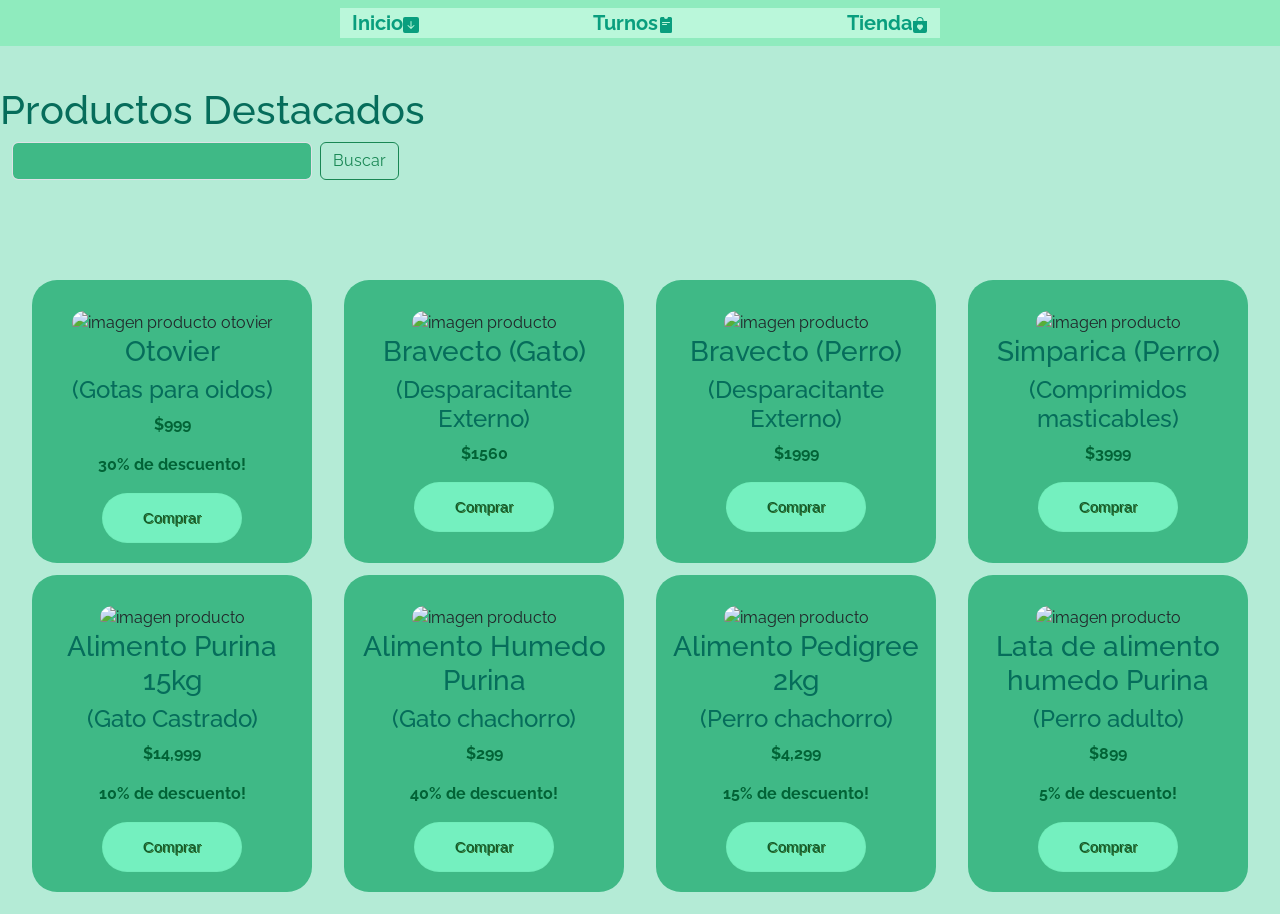
==== tienda.html @ 761853f3 "inicial-commit" ====
<!DOCTYPE html>
<html lang="en">
<head>
    <meta charset="UTF-8">
    <meta name="viewport" content="width=device-width, initial-scale=1.0">
    <title>Document</title>
     <link href="https://fonts.googleapis.com/css2?family=Raleway&display=swap" rel="stylesheet">
    <link href="https://cdn.jsdelivr.net/npm/bootstrap@5.3.3/dist/css/bootstrap.min.css" rel="stylesheet">
    <link rel="stylesheet" href="tienda.css">
</head>
<header><nav class="navbar navbar-expand-lg custom-navbar">
  <div class="container-fluid">
   
          <a class="nav-link" href="index.html">Inicio<svg xmlns="http://www.w3.org/2000/svg" width="16" height="16" fill="currentColor" class="bi bi-arrow-down-square-fill" viewBox="0 0 16 16">
  <path d="M2 0a2 2 0 0 0-2 2v12a2 2 0 0 0 2 2h12a2 2 0 0 0 2-2V2a2 2 0 0 0-2-2zm6.5 4.5v5.793l2.146-2.147a.5.5 0 0 1 .708.708l-3 3a.5.5 0 0 1-.708 0l-3-3a.5.5 0 1 1 .708-.708L7.5 10.293V4.5a.5.5 0 0 1 1 0"/>
</svg></a>
          <a class="nav-link" href="turnos.html">Turnos<svg xmlns="http://www.w3.org/2000/svg" width="16" height="16" fill="currentColor" class="bi bi-pass-fill" viewBox="0 0 16 16">
  <path d="M10 0a2 2 0 1 1-4 0H3.5A1.5 1.5 0 0 0 2 1.5v13A1.5 1.5 0 0 0 3.5 16h9a1.5 1.5 0 0 0 1.5-1.5v-13A1.5 1.5 0 0 0 12.5 0zM4.5 5h7a.5.5 0 0 1 0 1h-7a.5.5 0 0 1 0-1m0 2h4a.5.5 0 0 1 0 1h-4a.5.5 0 0 1 0-1"/>
</svg></a>
          <a class="nav-link" href="tienda.html">Tienda<svg xmlns="http://www.w3.org/2000/svg" width="16" height="16" fill="currentColor" class="bi bi-bag-heart-fill" viewBox="0 0 16 16">
  <path d="M11.5 4v-.5a3.5 3.5 0 1 0-7 0V4H1v10a2 2 0 0 0 2 2h10a2 2 0 0 0 2-2V4zM8 1a2.5 2.5 0 0 1 2.5 2.5V4h-5v-.5A2.5 2.5 0 0 1 8 1m0 6.993c1.664-1.711 5.825 1.283 0 5.132-5.825-3.85-1.664-6.843 0-5.132"/>
</svg></a>
    </div>
    
</nav></header>
  <!--seccion productos-->
   <h1>Productos Destacados</h1>
  
  <div class="container-fluid seach-cont">
    <form class="d-flex" role="search">
      <input class="form-control me-2" type="search" placeholder="" aria-label="Search"/>
      <button class="btn btn-outline-success" type="submit">Buscar</button>
    </form>
  </div>

  <div class="products">
   
  <!--producto 1-->
  <div class="product">
    <img src="https://d2r9epyceweg5n.cloudfront.net/stores/019/016/products/otovier_nf_2021_web1-243cff1a7e967b3cab16173712966179-640-0.jpg" alt="imagen producto otovier">
    <h3>Otovier</h3>
    <h4>(Gotas para oidos)</h4>
    <p>$999</p>
    <p>30% de descuento!</p>
    <button> Comprar </button>
  </div>
  <!--producto 2-->
  <div class="product">
    <img src="https://vetpost.co.nz/wp-content/uploads/Untitled-design-85-1024x1024.png" alt="imagen producto ">
    <h3>Bravecto (Gato)</h3>
    <h4>(Desparacitante Externo)</h4>
    <p>$1560</p>
    <p></p>
    <button> Comprar </button>
  </div>
   <!--producto 3-->
<div class="product">
    <img src="https://vetpost.co.nz/wp-content/uploads/Untitled-design-79.png" alt="imagen producto ">
    <h3>Bravecto (Perro)</h3>
    <h4>(Desparacitante Externo)</h4>
    <p>$1999</p>
    <p></p>
    <button> Comprar </button>
  </div>
   <!--producto 4-->
<div class="product">
    <img src="https://www.tusmascotas.cl/wp-content/uploads/2023/03/simparica-5-a-10-3-comprimidos-1.jpg" alt="imagen producto">
    <h3>Simparica (Perro)</h3>
    <h4>(Comprimidos masticables)</h4>
    <p>$3999</p>
    <p></p>
    <button> Comprar </button>
  </div>
  <!--producto 5-->
<div class="product">
    <img src="https://petbaar.vtexassets.com/arquivos/ids/157124/purina-pro-plan-gato-reduced-calories-03-01.jpg?v=638123015090970000" alt="imagen producto">
    <h3>Alimento Purina 15kg</h3>
    <h4>(Gato Castrado)</h4>
    <p>$14,999</p>
    <p>10% de descuento!</p>
    <button> Comprar </button>
  </div>
<!--producto 6-->
  <div class="product">
    <img src="https://a2.soysuper.com/57b7ecfa7f2fbb69fb719db6b9a00152.1500.0.0.0.wmark.71487bfc.jpg" alt="imagen producto">
    <h3>Alimento Humedo Purina</h3>
    <h4>(Gato chachorro)</h4>
    <p>$299</p>
    <p>40% de descuento!</p>
    <button> Comprar </button>
  </div>
  <!--producto 7-->
  <div class="product">
    <img src="https://parze.04ca24f332367732514bb6c43496fe1d.r2.cloudflarestorage.com/1bb5sj1nb0t6bwlpk5q5uvp09jkl?response-content-disposition=inline%3B%20filename%3D%2223100041049.jpg%22%3B%20filename%2A%3DUTF-8%27%2723100041049.jpg&response-content-type=image%2Fjpeg&X-Amz-Algorithm=AWS4-HMAC-SHA256&X-Amz-Credential=d3ec6f499745729abc345507981d1fa1%2F20250602%2Fauto%2Fs3%2Faws4_request&X-Amz-Date=20250602T215500Z&X-Amz-Expires=300&X-Amz-SignedHeaders=host&X-Amz-Signature=d2f5bebab40d3f5fe51bda086746cccb83bf873dead14c4b17452c6fe71fe22a" alt="imagen producto">
    <h3>Alimento Pedigree 2kg</h3>
    <h4>(Perro chachorro)</h4>
    <p>$4,299</p>
    <p>15% de descuento!</p>
    <button> Comprar </button>
  </div>
  <!--producto 8-->
  <div class="product">
    <img src="https://dojiw2m9tvv09.cloudfront.net/11787/product/X_purinaproplanperroadultolata368-5gr7857.jpg?181" alt="imagen producto">
    <h3>Lata de alimento humedo Purina</h3>
    <h4>(Perro adulto)</h4>
    <p>$899</p>
    <p>5% de descuento!</p>
    <button> Comprar </button>
  </div>
</div>
</body>
</html>
---- tienda.css ----
* {
  padding: 0;
  margin: 0;
  font-family: 'Raleway', sans-serif;
}
body{
    background: #b4ebd6;
   
   
}
.custom-navbar{
background-color: #8febbe;

.container-fluid{
background-color: #baf7da;
width: 600px ;
}

.nav-link {
  align-items: start;
  font-size: 20px;
  color: #099e7e;
  font-weight: bold;
  position: relative;
  transition: color 0.3s ease;
}

.nav-link::after {
  content: '';
  position: absolute;
  width: 0%;
  height: 2px;
  bottom: -2px;
  left: 0;
  background-color: #099e7e;
  transition: width 0.3s ease;
}

.nav-link:hover {
  color: #066d5b; /* un tono más oscuro */
}

.nav-link:hover::after {
  width: 100%;
} }

.card-custom{
background-color: #099e7e;
}
.card-buy{  
background-color: #099e7e;
width: 30vh ;
display: grid;

}
h1{
text-align: start;
padding-top: 40px;
color: #066d5b;


}
img{ width: 200px; align-items: center; border-radius:25px ; -webkit-border-radius:25px ; -moz-border-radius:25px ; -ms-border-radius:25px ; -o-border-radius:25px ;
}
.products {
  display: grid;
  grid-template-columns: repeat(auto-fit, minmax(280px, 1fr));
  gap: 12px;
  padding: 22px;
  justify-items: center;
 padding-top: 100px;
  text-align: center;
}
.product{ background-color: #3fb986; padding-top: 30px; 
  padding-right: 10px; 
  padding-left: 10px; 
  padding-bottom: 20px; 
  border-radius: 25px; -webkit-border-radius: 25px; -moz-border-radius: 25px; -ms-border-radius: 25px; -o-border-radius: 25px;
  width: 280px;
}


.seach-cont input{ background-color: #3fb986;
width:300px ;
text-align: center;
}

.product button{
 font-size:15px;
  font-family:Arial;
  width:140px;
  height:50px;
  border-width:1px;
  color:rgba(15, 93, 46, 1);
  border-color:rgba(24, 171, 41, 0.03);
  border-top-left-radius:28px;
  border-top-right-radius:28px;
  border-bottom-left-radius:28px;
  border-bottom-right-radius:28px;
  text-shadow: 1px 1px 0px #2f6627;
  background:rgba(116, 240, 191, 1);
}
button:hover{
   background: rgb(0, 255, 179)
}
.product h3, h4{
color: #066d5b;
}
.product p{
font-weight: 700;
color: #026336;

}
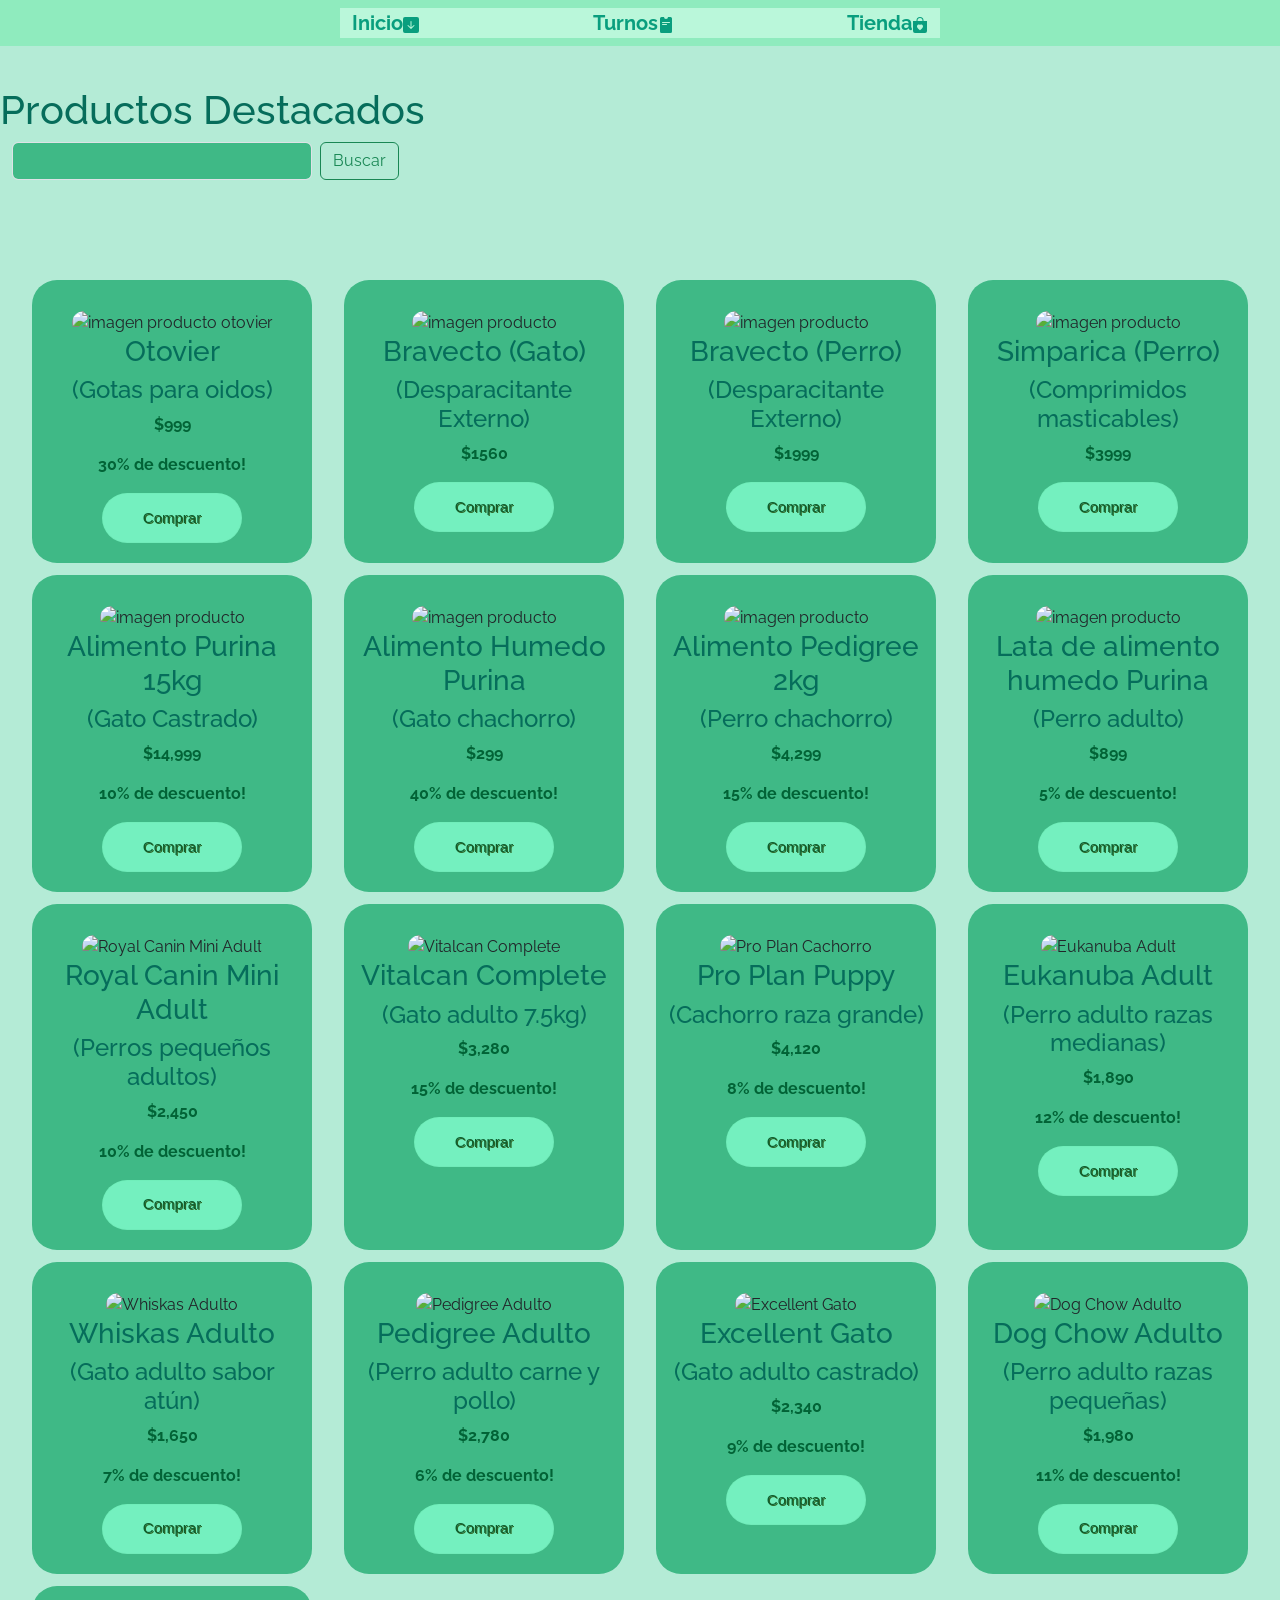
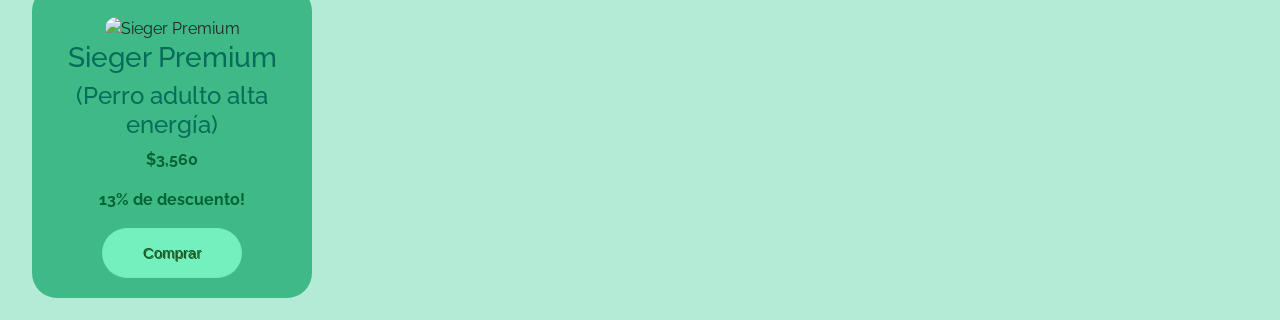
==== commit cc535b52: "Update tienda.html" ====
--- a/tienda.html
+++ b/tienda.html
@@ -27,16 +27,16 @@
    <h1>Productos Destacados</h1>
   
   <div class="container-fluid seach-cont">
-    <form class="d-flex" role="search">
-      <input class="form-control me-2" type="search" placeholder="" aria-label="Search"/>
-      <button class="btn btn-outline-success" type="submit">Buscar</button>
+    <form id="form" class="d-flex" role="search">
+      <input id="input" class="form-control me-2" type="search" placeholder="" aria-label="Search"/>
+      <button id="btn" class="btn btn-outline-success" type="submit">Buscar</button>
     </form>
   </div>
 
   <div class="products">
    
   <!--producto 1-->
-  <div class="product">
+  <div data-id="producto 1" class="product">
     <img src="https://d2r9epyceweg5n.cloudfront.net/stores/019/016/products/otovier_nf_2021_web1-243cff1a7e967b3cab16173712966179-640-0.jpg" alt="imagen producto otovier">
     <h3>Otovier</h3>
     <h4>(Gotas para oidos)</h4>
@@ -45,7 +45,7 @@
     <button> Comprar </button>
   </div>
   <!--producto 2-->
-  <div class="product">
+  <div class="product" data-id="producto 2" >
     <img src="https://vetpost.co.nz/wp-content/uploads/Untitled-design-85-1024x1024.png" alt="imagen producto ">
     <h3>Bravecto (Gato)</h3>
     <h4>(Desparacitante Externo)</h4>
@@ -54,7 +54,7 @@
     <button> Comprar </button>
   </div>
    <!--producto 3-->
-<div class="product">
+<div class="product" data-id="producto 3">
     <img src="https://vetpost.co.nz/wp-content/uploads/Untitled-design-79.png" alt="imagen producto ">
     <h3>Bravecto (Perro)</h3>
     <h4>(Desparacitante Externo)</h4>
@@ -63,7 +63,7 @@
     <button> Comprar </button>
   </div>
    <!--producto 4-->
-<div class="product">
+<div class="product" data-id="producto 4">
     <img src="https://www.tusmascotas.cl/wp-content/uploads/2023/03/simparica-5-a-10-3-comprimidos-1.jpg" alt="imagen producto">
     <h3>Simparica (Perro)</h3>
     <h4>(Comprimidos masticables)</h4>
@@ -72,7 +72,7 @@
     <button> Comprar </button>
   </div>
   <!--producto 5-->
-<div class="product">
+<div class="product" data-id="producto 5">
     <img src="https://petbaar.vtexassets.com/arquivos/ids/157124/purina-pro-plan-gato-reduced-calories-03-01.jpg?v=638123015090970000" alt="imagen producto">
     <h3>Alimento Purina 15kg</h3>
     <h4>(Gato Castrado)</h4>
@@ -81,7 +81,7 @@
     <button> Comprar </button>
   </div>
 <!--producto 6-->
-  <div class="product">
+  <div class="product" data-id="producto 6">
     <img src="https://a2.soysuper.com/57b7ecfa7f2fbb69fb719db6b9a00152.1500.0.0.0.wmark.71487bfc.jpg" alt="imagen producto">
     <h3>Alimento Humedo Purina</h3>
     <h4>(Gato chachorro)</h4>
@@ -90,8 +90,8 @@
     <button> Comprar </button>
   </div>
   <!--producto 7-->
-  <div class="product">
-    <img src="https://parze.04ca24f332367732514bb6c43496fe1d.r2.cloudflarestorage.com/1bb5sj1nb0t6bwlpk5q5uvp09jkl?response-content-disposition=inline%3B%20filename%3D%2223100041049.jpg%22%3B%20filename%2A%3DUTF-8%27%2723100041049.jpg&response-content-type=image%2Fjpeg&X-Amz-Algorithm=AWS4-HMAC-SHA256&X-Amz-Credential=d3ec6f499745729abc345507981d1fa1%2F20250602%2Fauto%2Fs3%2Faws4_request&X-Amz-Date=20250602T215500Z&X-Amz-Expires=300&X-Amz-SignedHeaders=host&X-Amz-Signature=d2f5bebab40d3f5fe51bda086746cccb83bf873dead14c4b17452c6fe71fe22a" alt="imagen producto">
+  <div class="product" data-id="producto 7">
+    <img src="https://walmartsv.vtexassets.com/arquivos/ids/273438/Alimento-Seco-Para-Perros-Adultos-Pedigree-Res-y-Vegetales-21Kg-1-15384.jpg?v=638022550369930000" alt="imagen producto">
     <h3>Alimento Pedigree 2kg</h3>
     <h4>(Perro chachorro)</h4>
     <p>$4,299</p>
@@ -99,7 +99,7 @@
     <button> Comprar </button>
   </div>
   <!--producto 8-->
-  <div class="product">
+  <div  class="product" data-id="producto 8">
     <img src="https://dojiw2m9tvv09.cloudfront.net/11787/product/X_purinaproplanperroadultolata368-5gr7857.jpg?181" alt="imagen producto">
     <h3>Lata de alimento humedo Purina</h3>
     <h4>(Perro adulto)</h4>
@@ -107,6 +107,98 @@
     <p>5% de descuento!</p>
     <button> Comprar </button>
   </div>
+   <!-- Producto 9 -->
+        <div class="product" data-id="producto-9">
+            <img src="https://http2.mlstatic.com/D_NQ_NP_799831-MLA45470213944_042021-O.webp" alt="Royal Canin Mini Adult">
+            <h3>Royal Canin Mini Adult</h3>
+            <h4>(Perros pequeños adultos)</h4>
+            <p>$2,450</p>
+            <p>10% de descuento!</p>
+            <button>Comprar</button>
+        </div>
+
+        <!-- Producto 10 -->
+        <div class="product" data-id="producto-10">
+            <img src="https://http2.mlstatic.com/D_NQ_NP_642185-MLA45470225161_042021-O.webp" alt="Vitalcan Complete">
+            <h3>Vitalcan Complete</h3>
+            <h4>(Gato adulto 7.5kg)</h4>
+            <p>$3,280</p>
+            <p>15% de descuento!</p>
+            <button>Comprar</button>
+        </div>
+
+        <!-- Producto 11 -->
+        <div class="product" data-id="producto-11">
+            <img src="https://http2.mlstatic.com/D_NQ_NP_834528-MLA46011059945_052021-O.webp" alt="Pro Plan Cachorro">
+            <h3>Pro Plan Puppy</h3>
+            <h4>(Cachorro raza grande)</h4>
+            <p>$4,120</p>
+            <p>8% de descuento!</p>
+            <button>Comprar</button>
+        </div>
+
+        <!-- Producto 12 -->
+        <div class="product" data-id="producto-12">
+            <img src="https://http2.mlstatic.com/D_NQ_NP_901516-MLA46554488344_062021-O.webp" alt="Eukanuba Adult">
+            <h3>Eukanuba Adult</h3>
+            <h4>(Perro adulto razas medianas)</h4>
+            <p>$1,890</p>
+            <p>12% de descuento!</p>
+            <button>Comprar</button>
+        </div>
+
+        <!-- Producto 13 -->
+        <div class="product" data-id="producto-13">
+            <img src="https://http2.mlstatic.com/D_NQ_NP_612345-MLA45834567890_042021-O.webp" alt="Whiskas Adulto">
+            <h3>Whiskas Adulto</h3>
+            <h4>(Gato adulto sabor atún)</h4>
+            <p>$1,650</p>
+            <p>7% de descuento!</p>
+            <button>Comprar</button>
+        </div>
+
+        <!-- Producto 14 -->
+        <div class="product" data-id="producto-14">
+            <img src="https://http2.mlstatic.com/D_NQ_NP_756423-MLA46789012345_072021-O.webp" alt="Pedigree Adulto">
+            <h3>Pedigree Adulto</h3>
+            <h4>(Perro adulto carne y pollo)</h4>
+            <p>$2,780</p>
+            <p>6% de descuento!</p>
+            <button>Comprar</button>
+        </div>
+
+        <!-- Producto 15 -->
+        <div class="product" data-id="producto-15">
+            <img src="https://http2.mlstatic.com/D_NQ_NP_892341-MLA47123456789_082021-O.webp" alt="Excellent Gato">
+            <h3>Excellent Gato</h3>
+            <h4>(Gato adulto castrado)</h4>
+            <p>$2,340</p>
+            <p>9% de descuento!</p>
+            <button>Comprar</button>
+        </div>
+
+        <!-- Producto 16 -->
+        <div class="product" data-id="producto-16">
+            <img src="https://http2.mlstatic.com/D_NQ_NP_645789-MLA47456789012_092021-O.webp" alt="Dog Chow Adulto">
+            <h3>Dog Chow Adulto</h3>
+            <h4>(Perro adulto razas pequeñas)</h4>
+            <p>$1,980</p>
+            <p>11% de descuento!</p>
+            <button>Comprar</button>
+        </div>
+
+        <!-- Producto 17 -->
+        <div class="product" data-id="producto-17">
+            <img src="https://http2.mlstatic.com/D_NQ_NP_723456-MLA47789012345_102021-O.webp" alt="Sieger Premium">
+            <h3>Sieger Premium</h3>
+            <h4>(Perro adulto alta energía)</h4>
+            <p>$3,560</p>
+            <p>13% de descuento!</p>
+            <button>Comprar</button>
+        </div>
+
+
 </div>
+<script src="tienda.js"></script>
 </body>
-</html>+</html>
